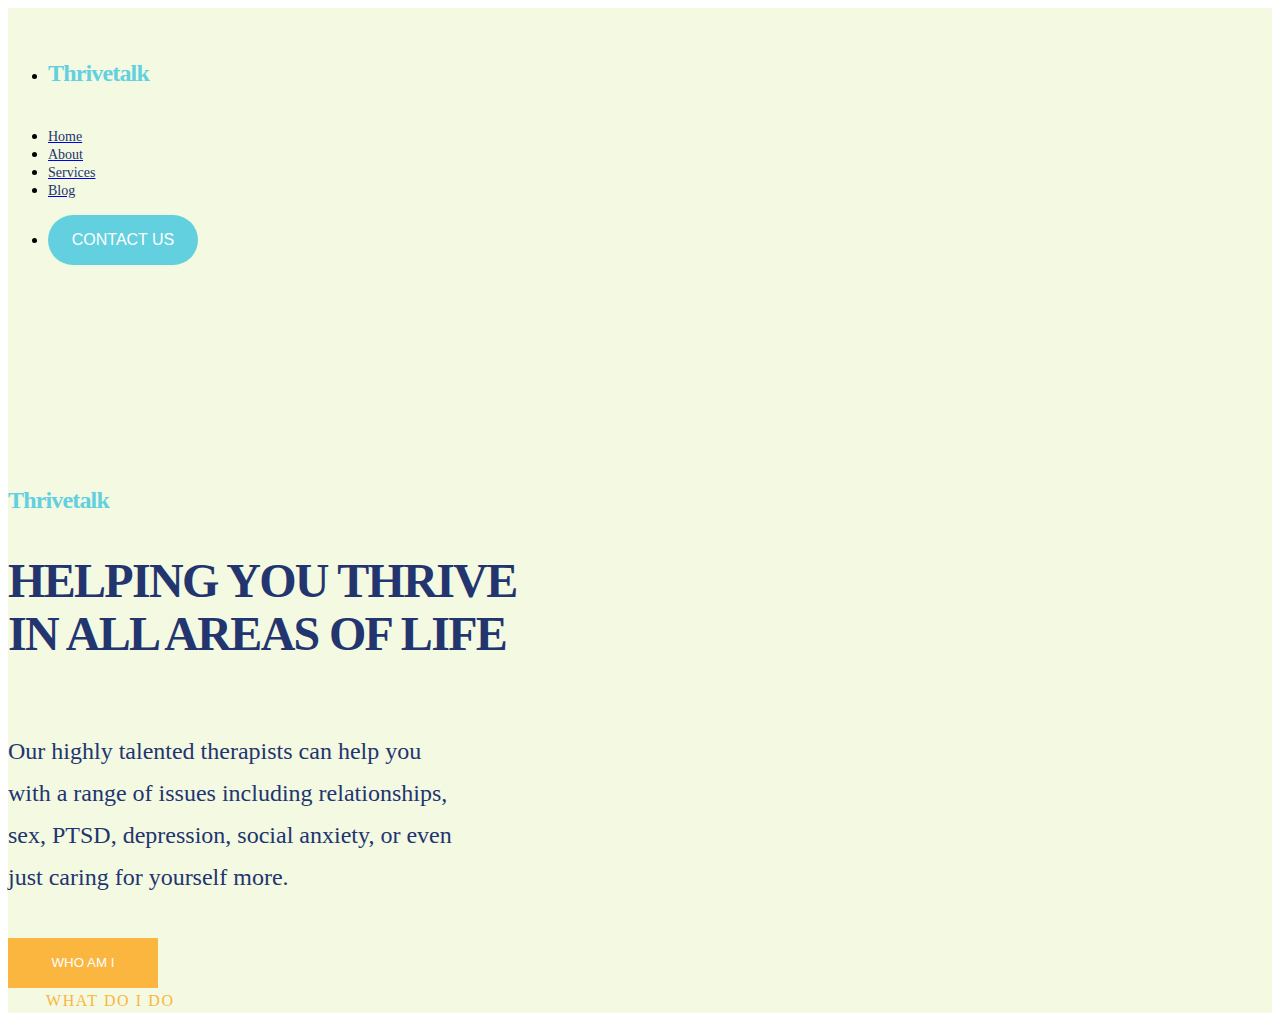
==== tt.html @ 0a990366 "head finish" ====
<!DOCTYPE html>
<html lang="en">

<head>
    <meta charset="UTF-8">
    <meta http-equiv="X-UA-Compatible" content="IE=edge">
    <meta name="viewport" content="width=device-width, initial-scale=1.0">
    <title>Document</title>
    <link rel="preconnect" href="https://fonts.googleapis.com">
    <link rel="preconnect" href="https://fonts.gstatic.com" crossorigin>
    <link href="https://fonts.googleapis.com/css2?family=Roboto&display=swap" rel="stylesheet">
    <link href="https://cdn.jsdelivr.net/npm/bootstrap@5.0.1/dist/css/bootstrap.min.css" rel="stylesheet"
        integrity="sha384-+0n0xVW2eSR5OomGNYDnhzAbDsOXxcvSN1TPprVMTNDbiYZCxYbOOl7+AMvyTG2x" crossorigin="anonymous">
    <link rel="stylesheet" href="bootstrap.js">
    <link rel="stylesheet" href="./style/style.css">
</head>

<body>

    <header class="header">
        
            <header class="headernav">
                <nav class="navig navbar navbar-expand-md">
                    <div class=" container ">
                        <div class=" row  col-sm-12 offset-sm-1 justify-content-between">
                            <ul class="navbar-nav d-flex col-auto col-xl-2  ">
                                <li class="nav-item d-flex">
                                    <h4 class="h4">Thrivetalk</h4>
                                </li>
                            </ul>

                            <ul class="navbar-nav navpan col-auto col-xl-3 d-flex ">
                                <li class="mainMenuItem d-flex">
                                    <a class="nav-link  " href="# "><span class="nav_text">Home</span></a>
                                </li>
                                <li class="mainMenuItem d-flex">
                                    <a class="nav-link  " href="# "><span class="nav_text">About</span></a>
                                </li>
                                <li class="mainMenuItem d-flex">
                                    <a class="nav-link  " href="# "><span class="nav_text">Services</span></a>
                                </li>
                                <li class="mainMenuItem d-flex">
                                    <a class="nav-link  " href="# "><span class="nav_text">Blog</span></a>
                                </li>
                            </ul>


                            <ul class="navbar-nav col-auto col-xl-2 d-flex">
                                <li class="nav-item  d-flex">
                                    <button class="buttoncontact"> <span class="butttext">CONTACT US</span></button>
                                </li>
                            </ul>
                        </div>
                    </div>
                </nav>

        <section class="headinfo">
            <div class="container ">
                <div class="row justify-content-start ">
                    <div class=" col-auto  col-md-5 offset-sm-1">
                        <div class="d-flex col-auto ">
                            <h4 class="h4">Thrivetalk</h4>
                        </div>
                        <div class="d-flex col-auto ">
                            <h1 class="h1">HELPING YOU THRIVE <br>
                                IN ALL AREAS OF LIFE</h1>
                        </div>
                        <div class="d-flex col-auto ">
                            <p class="phead">
                                Our highly talented therapists can help you <br>
                                with a range of issues including relationships,<br>
                                sex, PTSD, depression, social anxiety, or even <br>
                                just caring for yourself more.
                            </p>
                        </div>
                    </div>
                </div>
            </div>

            <div class="container ">
                <div class="row justify-content-start">
                    <div class=" col-auto d-flex col-md-5 offset-sm-1">
                        <div class="col-sm">
                            <button class="button">WHO AM I</button>
                        </div>
                        <div class="col-sm">
                            <button class="buttonclear"><span class="buttontext">WHAT DO I DO</span></button>
                        </div>
                    </div>
                </div>
            </div>
        </section>
    </header>

    <script src="https://code.jquery.com/jquery-3.5.1.slim.min.js"
        integrity="sha384-DfXdz2htPH0lsSSs5nCTpuj/zy4C+OGpamoFVy38MVBnE+IbbVYUew+OrCXaRkfj"
        crossorigin="anonymous"></script>
    <script src="https://cdn.jsdelivr.net/npm/popper.js@1.16.0/dist/umd/popper.min.js"
        integrity="sha384-Q6E9RHvbIyZFJoft+2mJbHaEWldlvI9IOYy5n3zV9zzTtmI3UksdQRVvoxMfooAo"
        crossorigin="anonymous"></script>
    <script src="https://cdn.jsdelivr.net/npm/bootstrap@5.0.1/dist/js/bootstrap.bundle.min.js "
        integrity="sha384-gtEjrD/SeCtmISkJkNUaaKMoLD0//ElJ19smozuHV6z3Iehds+3Ulb9Bn9Plx0x4 "
        crossorigin="anonymous "></script>
</body>

</html>
---- style/style.css ----
.buttoncontact {
    font-size: 16px;
    width: 150px;
    height: 50px;
    border: none;
    color: white;
    
    text-align: center;
    background: #62D0DF;
border-radius: 50px;
}
.button {
    width: 150px;
    height: 50px;
    border: none;
    color: white;
    text-align: center;
    background-color: #FAB63E;
}

.buttontext{
font-family: Larsseit;
font-size: 16px;
line-height: 23px;
display: flex;
align-items: center;
letter-spacing: 0.1em;
color: #FAB63E;
}
.buttonclear{
    background-color: Transparent;
    background-repeat:no-repeat;
    border: none;
    cursor:pointer;
    overflow: hidden;
    outline:none;
    padding-left: 38px;
}
.h4{
font-family: Larsseit;
font-size: 24px;
line-height: 27px;
letter-spacing: -0.035em;
color: #62D0DF;
margin-bottom: 40px;
}

.h1{
    font-family: Larsseit;
font-size: 48px;
line-height: 53px;
letter-spacing: -0.035em;
color: #22356F;
margin-bottom: 70px;
}

.headernav{
    padding-top: 20px;
}
.header{
    background: #F4F9E2;
}

.nav_text{
    font-family: Larsseit;
font-size: 14px;
line-height: 16px;
color: #22356F;
}

.phead{
    font-family: Larsseit;
font-size: 24px;
line-height: 42px;
color: #22356F;
margin-bottom: 40px;
}

.headinfo{
    padding-top: 174px;
}
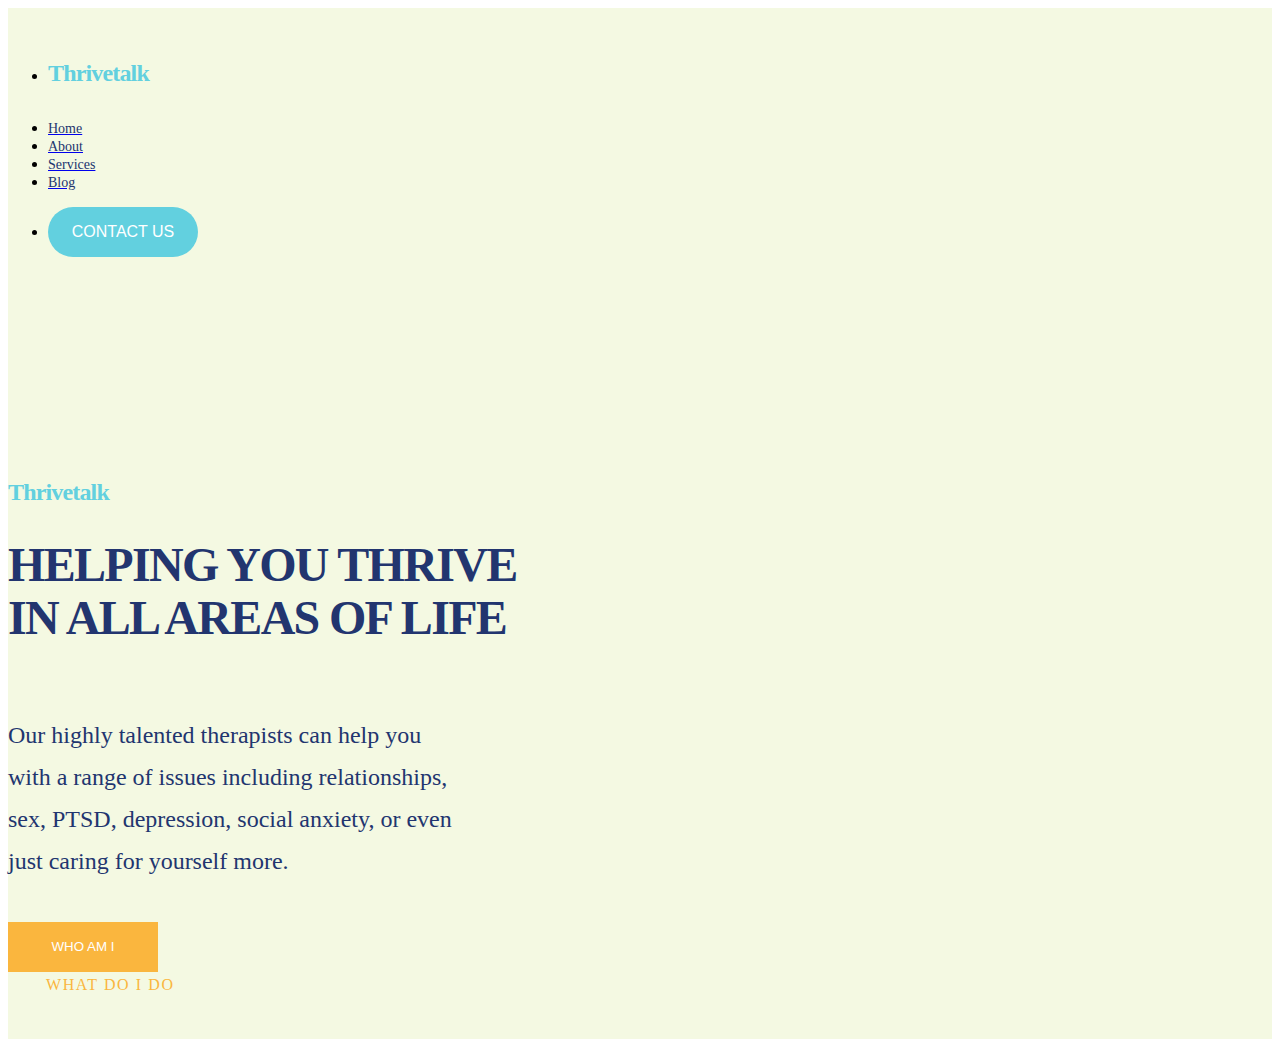
==== commit ac3e617a: "main" ====
--- a/tt.html
+++ b/tt.html
@@ -103,4 +103,6 @@
         crossorigin="anonymous "></script>
 </body>
 
+
+
 </html>--- a/style/style.css
+++ b/style/style.css
@@ -1,3 +1,17 @@
+/* @font-face {
+    font-family: 'Larsseit';
+    src: local('Larsseit Thin'), local('Larsseit-Thin'),
+        url('../Fonts/Larsseit-Thin.woff2') format('woff2'),
+        url('../Fonts/Larsseit-Thin.woff') format('woff'),
+        url('../Fonts/Larsseit-Thin.ttf') format('truetype');
+    font-weight: 100;
+    font-style: normal;
+  } */
+
+  .aboutus{
+      margin-top: 150px;
+      margin-bottom: 60px;
+  }
 .buttoncontact {
     font-size: 16px;
     width: 150px;
@@ -18,6 +32,16 @@
     background-color: #FAB63E;
 }
 
+
+.botcol{
+    background: #62D0DF;
+
+}
+
+.bgwhy{ 
+    background-color: #62D0DF;
+}
+
 .buttontext{
 font-family: Larsseit;
 font-size: 16px;
@@ -26,7 +50,20 @@
 align-items: center;
 letter-spacing: 0.1em;
 color: #FAB63E;
-}
+margin-bottom: 42px;
+}
+
+.buttontextblu{
+font-family: Larsseit;
+font-size: 16px;
+line-height: 23px;
+display: flex;
+align-items: center;
+letter-spacing: 0.1em;
+color: #62D0DF;
+margin-bottom: 42px;
+}
+
 .buttonclear{
     background-color: Transparent;
     background-repeat:no-repeat;
@@ -36,21 +73,94 @@
     outline:none;
     padding-left: 38px;
 }
+
+.buttonclearget{
+    background-color: Transparent;
+    background-repeat:no-repeat;
+    border: none;
+    cursor:pointer;
+    overflow: hidden;
+    outline:none;
+}
+
+.contbottom{
+    padding-bottom: 75px;
+}
+.colortext{    font-family: Larsseit;
+    font-size: 20px;
+    line-height: 29.3px;
+    letter-spacing: -0.006em;
+    color: #FFFFFF;
+    
+}
+
+.h1{
+    font-family: Larsseit;
+font-size: 48px;
+line-height: 53px;
+letter-spacing: -0.035em;
+color: #22356F;
+margin-bottom: 70px;
+}
+
+.h3{
+    font-family: Larsseit;
+font-size: 36px;
+line-height: 27px;
+letter-spacing: -0.006em;
+color: #FFFFFF;
+margin-bottom: 75px;
+margin-top: 151px;
+}
+
 .h4{
 font-family: Larsseit;
 font-size: 24px;
 line-height: 27px;
 letter-spacing: -0.035em;
 color: #62D0DF;
-margin-bottom: 40px;
-}
-
-.h1{
-    font-family: Larsseit;
-font-size: 48px;
-line-height: 53px;
-letter-spacing: -0.035em;
-color: #22356F;
+
+}
+
+.h5{
+    font-family: Larsseit;
+font-size: 16px;
+line-height: 19px;
+text-align: center;
+letter-spacing: 0.06em;
+color: rgba(34, 53, 111, 0.5);
+margin-bottom: 24px;
+}
+
+.h6{
+    font-family: Larsseit;
+    font-size: 28px;
+    line-height: 33px;
+    letter-spacing: -0.03em;
+    color: #22356F;
+    margin-bottom: 26px;
+    
+}
+
+.h7{
+    font-family: Larsseit;
+font-size: 16px;
+line-height: 12px;
+letter-spacing: 0.06em;
+color: #FFFFFF;
+}
+
+.diwready{
+    padding-top: 103px;
+
+}
+.hready{
+    font-family: Larsseit;
+font-size: 64px;
+line-height: 94px;
+letter-spacing: -0.01em;
+color: #FFFFFF;
+margin-top: 230px;
 margin-bottom: 70px;
 }
 
@@ -76,6 +186,184 @@
 margin-bottom: 40px;
 }
 
+.ptake{
+font-family: Larsseit;
+font-size: 36px;
+line-height: 53px;
+letter-spacing: -0.005em;
+color: #FFFFFF;
+margin-bottom: 50px;
+}
+
+.pabout{
+    font-family: Larsseit;
+font-size: 16px;
+line-height: 23px;
+letter-spacing: 0.06em;
+color: #22356F;
+
+}
+.pwantto{
+    font-family: Larsseit;
+    font-size: 24px;
+    line-height: 35px; 
+    color: #FFFFFF;
+    
+}
+
+
+.p6{
+    font-family: Larsseit;
+    font-size: 16px;
+    line-height: 25px;
+    letter-spacing: -0.03em;
+    color: rgba(34, 53, 111, 0.5);
+    margin-bottom: 92px;
+}
+
 .headinfo{
     padding-top: 174px;
-}+}
+
+.containerimg{
+    
+}
+
+.colorthrivetalk{
+    color: #6CD3E1;
+}
+
+.userimg {
+    display: block;
+    width: auto;
+    height: auto;
+    position: relative;
+}
+
+   
+    .ssgirl{
+            position: relative;
+            margin: 0!important;
+            padding: 0!important;
+            overflow: hidden;
+            background: #62D0DF;
+    }
+
+    .sswrap{
+        position: relative;
+        margin: 0!important;
+        padding: 0!important;
+        overflow: hidden;
+    }
+    
+    .ss1{
+            padding: 0px;
+            margin: 0px;
+    
+    }
+    .sstiger{
+        position: relative;
+        margin: 0!important;
+        padding: 0!important;
+        overflow: hidden;
+        background: #22356F
+    }
+    .sstwomen{
+        position: relative;
+        margin: 0!important;
+        padding: 0!important;
+        overflow: hidden;
+        
+}
+ 
+.thrivehead{
+    padding-bottom: 20px;
+}
+
+.weightlifting{
+ width: 360px;
+height: 360px;
+background: #FFE2DE;
+}
+
+.runningspinn{
+    width: 360px;
+    height: 360px;
+    background: #C4E769;
+}
+
+.pmdd{
+font-family: Larsseit;
+font-size: 36px;
+line-height: 53px;
+letter-spacing: -0.01em;
+color: #22356F;
+margin-bottom: 152px;
+}
+
+.pfooter{
+ font-family: Larsseit;
+font-size: 14px;
+line-height: 23px;
+letter-spacing: -0.006em;
+color: rgba(34, 53, 111, 0.5);
+}
+
+.pbot{
+    font-family: Larsseit;
+font-size: 14px;
+line-height: 11px;
+letter-spacing: -0.006em;
+color: #FFFFFF;
+margin-top: 32px;
+margin-bottom: 26px;
+}
+
+.pumpingirona{
+    width: 360px;
+    height: 360px;
+    background: #62D0DF;
+}
+
+.pumpingironb{
+    width: 360px;
+    height: 360px;
+    background: #0052C1;
+}
+
+.pwewhant{
+font-family: Larsseit;
+font-size: 24px;
+line-height: 34px;
+letter-spacing: 0.005em;
+color: #22356F;}
+
+.hyoushold{
+font-family: Larsseit;
+font-size: 16px;
+line-height: 12px;
+letter-spacing: 0.06em;
+color: #22356F;
+padding-top: 103px;
+margin-bottom: 225px;
+}
+
+.hfooter{
+    font-family: Larsseit;
+font-size: 14px;
+line-height: 11px;
+letter-spacing: -0.006em;
+color: #22356F;
+margin-bottom: 50px;
+}
+
+
+.infobot{
+    margin-top: 98px;
+}
+
+
+
+
+
+
